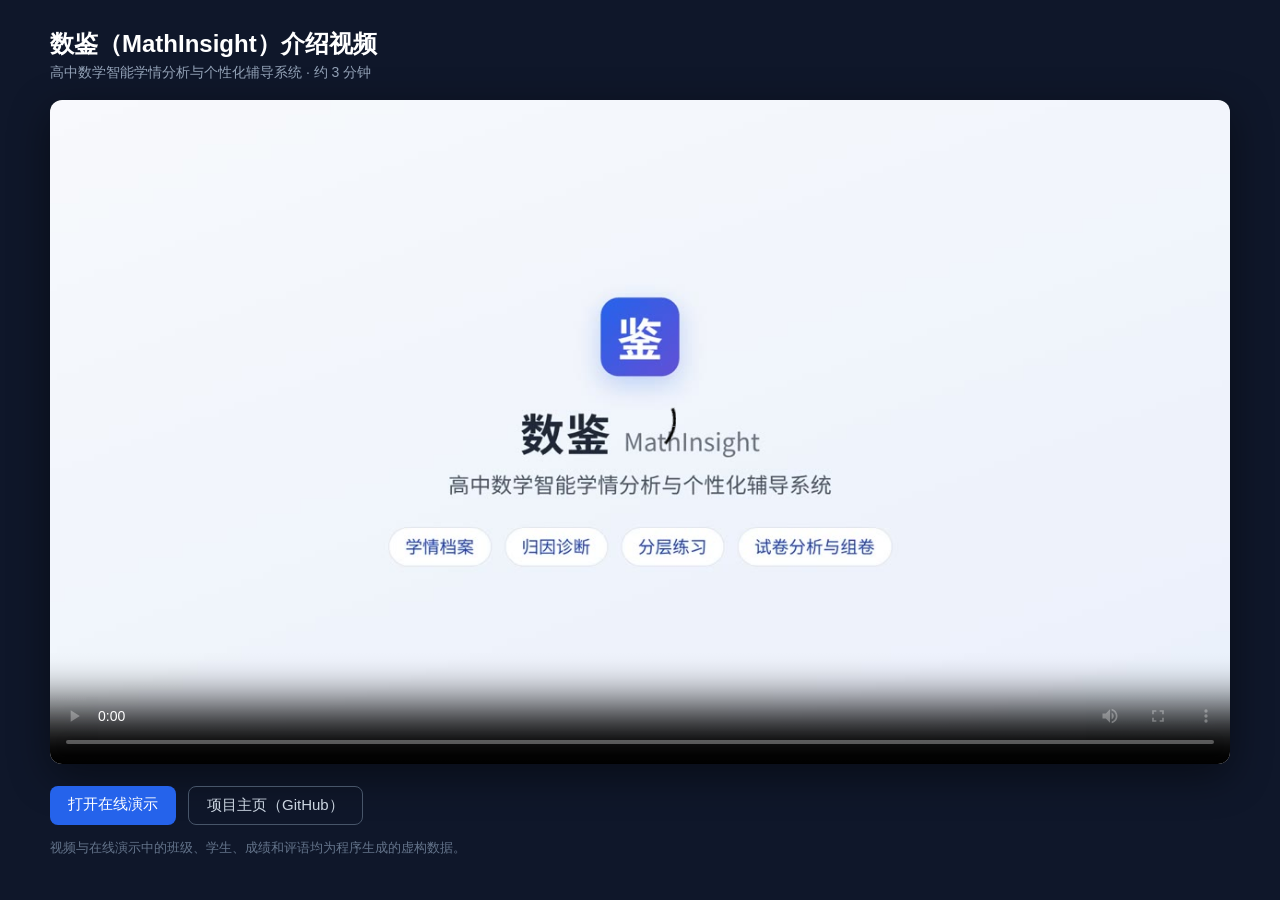
==== video.html @ 2f931c57 "feat(web): add introduction video - Add a three-minute walkthrough video page (video.html) - Add a v" ====
<!DOCTYPE html>
<html lang="zh-CN">
<head>
<meta charset="utf-8">
<meta name="viewport" content="width=device-width, initial-scale=1">
<title>数鉴（MathInsight）介绍视频</title>
<style>
body{margin:0;background:#0f172a;color:#e5e7eb;font-family:-apple-system,"PingFang SC","Microsoft YaHei","Noto Sans CJK SC",sans-serif}
.wrap{max-width:1180px;margin:0 auto;padding:28px 20px 40px}
h1{font-size:24px;margin:0 0 4px;color:#fff}
.sub{color:#94a3b8;font-size:14px;margin-bottom:18px}
video{width:100%;border-radius:12px;background:#000;box-shadow:0 12px 40px rgba(0,0,0,.45)}
.links{margin-top:18px;display:flex;gap:12px;flex-wrap:wrap}
.links a{color:#fff;background:#2563eb;padding:9px 18px;border-radius:8px;text-decoration:none;font-size:15px}
.links a.ghost{background:transparent;border:1px solid #475569;color:#cbd5e1}
.note{margin-top:14px;color:#64748b;font-size:13px}
</style>
</head>
<body>
<div class="wrap">
  <h1>数鉴（MathInsight）介绍视频</h1>
  <div class="sub">高中数学智能学情分析与个性化辅导系统 · 约 3 分钟</div>
  <video controls preload="metadata" poster="web/video/poster.jpg" src="web/video/intro.mp4"></video>
  <div class="links">
    <a href="web/index.html">打开在线演示</a>
    <a class="ghost" href="https://github.com/maxingan2412/MathInsight">项目主页（GitHub）</a>
  </div>
  <div class="note">视频与在线演示中的班级、学生、成绩和评语均为程序生成的虚构数据。</div>
</div>
</body>
</html>
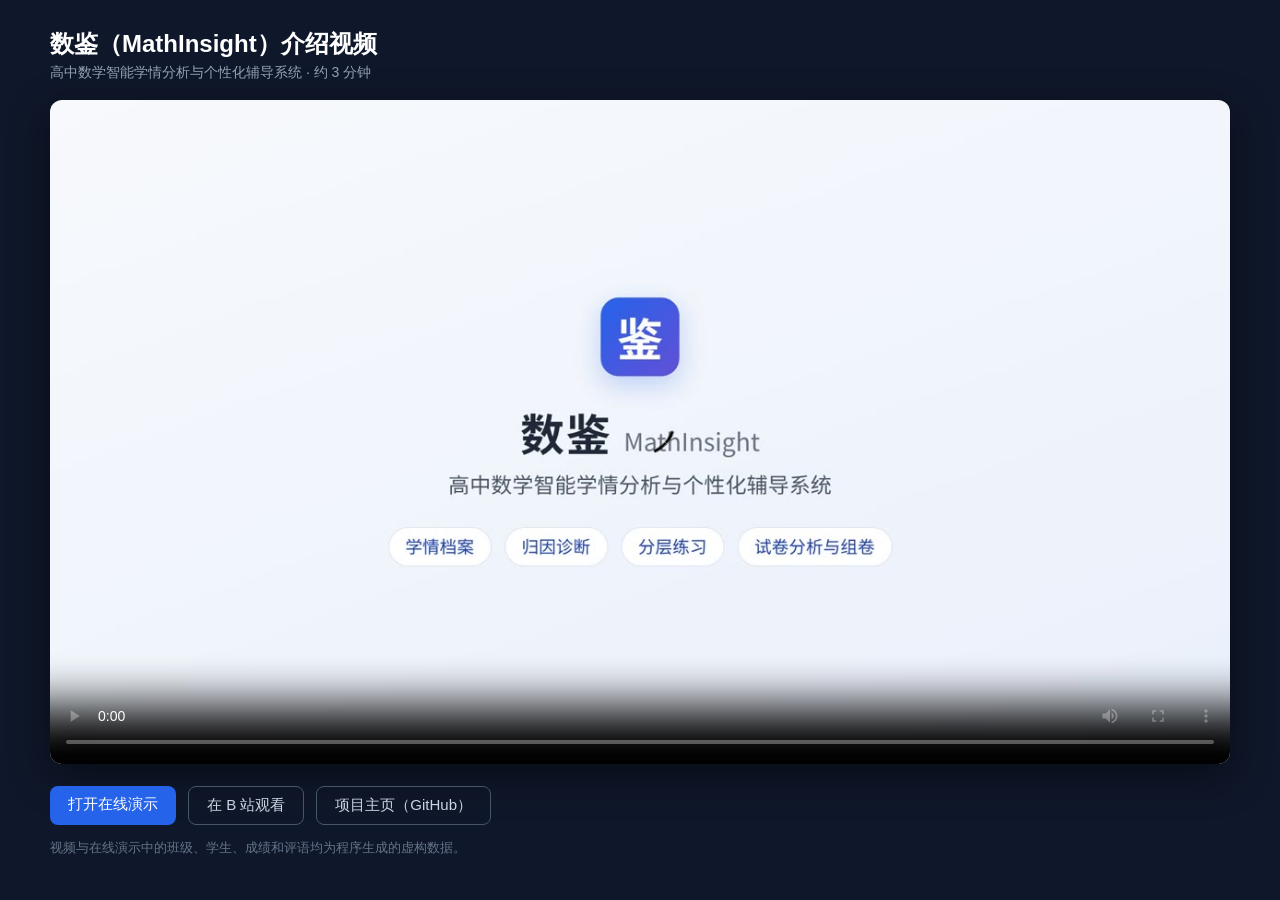
==== commit ae8515d3: "docs: link the introduction video on Bilibili" ====
--- a/video.html
+++ b/video.html
@@ -23,6 +23,7 @@
   <video controls preload="metadata" poster="web/video/poster.jpg" src="web/video/intro.mp4"></video>
   <div class="links">
     <a href="web/index.html">打开在线演示</a>
+    <a class="ghost" href="https://www.bilibili.com/video/BV1A54z6nERn">在 B 站观看</a>
     <a class="ghost" href="https://github.com/maxingan2412/MathInsight">项目主页（GitHub）</a>
   </div>
   <div class="note">视频与在线演示中的班级、学生、成绩和评语均为程序生成的虚构数据。</div>
